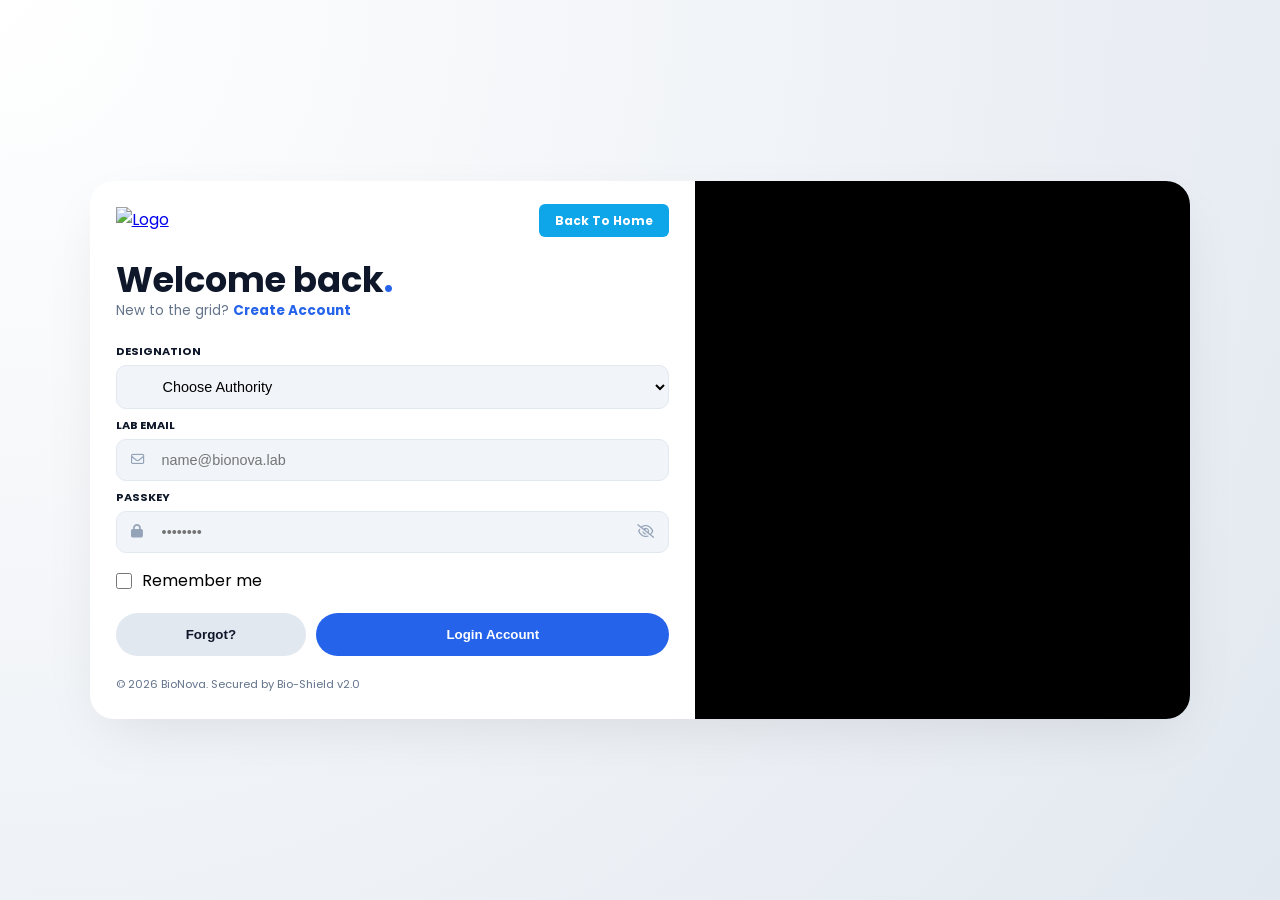
==== login.html @ 6401fcd4 "login page changes" ====
<!DOCTYPE html>
<html lang="en">
<head>
    <meta charset="UTF-8">
    <meta name="viewport" content="width=device-width, initial-scale=1.0">
    <title>Stackly | Login</title>
    <link rel="stylesheet" href="login.css">
    <link rel="stylesheet" href="https://cdnjs.cloudflare.com/ajax/libs/font-awesome/6.5.0/css/all.min.css">
    <link href="https://fonts.googleapis.com/css2?family=Poppins:wght@300;400;500;600;700&display=swap" rel="stylesheet">
    <style>
        /* --- EXACT FIX FOR THE EYE ICON --- */
       /* --- THE ULTIMATE OVERLAY FIX --- */
/* --- CSS FIX FOR ICON ALIGNMENT --- */
.input-wrapper {
    position: relative !important;
    width: 100% !important;
    display: block !important; /* Forces input and icons to layer */
}

.input-wrapper input {
    width: 100% !important;
    padding-left: 45px !important;  /* Space for Lock Icon */
    padding-right: 45px !important; /* Space for Eye Icon */
    box-sizing: border-box !important;
}

/* Lock Icon (Left Side) */
.input-wrapper i.fa-lock {
    position: absolute !important;
    left: 15px !important;
    top: 50% !important;
    transform: translateY(-50%) !important;
    color: #94a3b8;
    z-index: 10;
}

/* Eye Icon (Right Side Corner) */
#togglePassword {
    position: absolute !important;
    right: 15px !important; /* Forces it to the right corner */
    left: auto !important;  /* Prevents it from sticking to the left */
    top: 50% !important;
    transform: translateY(-50%) !important;
    color: #94a3b8;
    cursor: pointer !important;
    z-index: 10;
}

#togglePassword:hover {
    color: #0ea5e9;
}

/* Remember Me Styles */
.remember-group {
    display: flex;
    align-items: center;
    gap: 10px;
    margin: 15px 0;
}

.remember-group input {
    width: 16px;
    height: 16px;
    accent-color: #0ea5e9;
}
    </style>
</head>
<body>

    <main class="app-viewport">
        <div class="auth-card">
            <div class="card-grid">
                <div class="card-left">
                    <header class="card-header">
                        <div class="logo">
                            <a href="index.html">
                                <img src="assets/logo.webp" alt="Logo">
                            </a>
                        </div>
                        <nav class="header-nav">
                            <a href="index.html" class="home-link">Back To Home</a>
                        </nav>
                    </header>

                    <div class="auth-body">
                        <div class="welcome-text">
                            <h1 id="authTitle">Welcome back<span>.</span></h1>
                            <p class="toggle-text">
                                <span id="toggleMsg">New to the grid?</span> 
                                <a href="#" id="toggleAuth">Create Account</a>
                            </p>
                        </div>

                        <form id="authForm" class="compact-form">
                            <div class="field-group" id="nameField" style="display: none;">
                                <label>Full Name</label>
                                <div class="input-wrapper">
                                    <i class="fa-regular fa-user" style="position: absolute; left: 15px; top: 50%; transform: translateY(-50%); color: #94a3b8;"></i>
                                    <input type="text" id="fullname" placeholder="Enter your name" style="padding-left: 45px;">
                                </div>
                            </div>

                            <div class="field-group">
                                <label>Designation</label>
                                <div class="select-box">
                                    <select id="userRole" required>
                                        <option value="" disabled selected>Choose Authority</option>
                                        <option value="admin">Administrator</option>
                                        <option value="patient">Patient</option>
                                    </select>
                                </div>
                            </div>

                            <div class="field-group">
                                <label>Lab Email</label>
                                <div class="input-wrapper">
                                    <i class="fa-regular fa-envelope" style="position: absolute; left: 15px; top: 50%; transform: translateY(-50%); color: #94a3b8;"></i>
                                    <input type="email" id="email" placeholder="name@bionova.lab" required style="padding-left: 45px;">
                                </div>
                            </div>

                            <div class="field-group">
                                <label>Passkey</label>
                                <div class="input-wrapper">
                                    <i class="fa-solid fa-lock" style="position: absolute; left: 15px; top: 50%; transform: translateY(-50%); color: #94a3b8;"></i>
                                    <input type="password" id="password" placeholder="••••••••" required style="padding-left: 45px;">
                                    <i class="fa-regular fa-eye-slash" id="togglePassword"></i>
                                </div>
                            </div>

                            <div class="remember-group">
                                <input type="checkbox" id="rememberMe">
                                <label for="rememberMe">Remember me</label>
                            </div>

                            <div class="form-actions">
                                <button type="button" class="alt-btn" onclick="window.location.href='404.html'">Forgot?</button>
                                <button type="submit" class="prime-btn" id="submitBtn">
                                    <span>Login Account</span>
                                </button>
                            </div>
                        </form>
                    </div>

                    <footer class="card-footer">
                        <p>© 2026 BioNova. Secured by Bio-Shield v2.0</p>
                    </footer>
                </div>

                <div class="card-right">
                    <div class="wave-image"></div>
                </div>
            </div>
        </div>
    </main>

    <script>
        const toggleBtn = document.getElementById('toggleAuth');
        const nameField = document.getElementById('nameField');
        const authTitle = document.getElementById('authTitle');
        const submitBtn = document.getElementById('submitBtn');
        const toggleMsg = document.getElementById('toggleMsg');
        const authForm = document.getElementById('authForm');
        const togglePassword = document.getElementById('togglePassword');
        const passwordInput = document.getElementById('password');

        let isLogin = true;

        toggleBtn.addEventListener('click', (e) => {
            e.preventDefault();
            isLogin = !isLogin;
            if (isLogin) {
                authTitle.innerHTML = "Welcome back<span>.</span>";
                nameField.style.display = "none";
                submitBtn.querySelector('span').innerText = "Login Account";
                toggleMsg.innerText = "New to the grid?";
                toggleBtn.innerText = "Create Account";
            } else {
                authTitle.innerHTML = "Create account<span>.</span>";
                nameField.style.display = "block";
                submitBtn.querySelector('span').innerText = "Register Now";
                toggleMsg.innerText = "Already a member?";
                toggleBtn.innerText = "Log In";
            }
        });

        togglePassword.addEventListener('click', function() {
            const type = passwordInput.getAttribute('type') === 'password' ? 'text' : 'password';
            passwordInput.setAttribute('type', type);
            this.classList.toggle('fa-eye');
            this.classList.toggle('fa-eye-slash');
        });

        authForm.addEventListener('submit', (e) => {
            e.preventDefault();
            login();
        });

        function login() {
            const name = document.getElementById("fullname")?.value || "User";
            const email = document.getElementById("email").value;
            const role = document.getElementById("userRole").value;
            const rememberMe = document.getElementById("rememberMe").checked;

            localStorage.setItem("userName", name);
            localStorage.setItem("userEmail", email);
            localStorage.setItem("userRole", role);
            localStorage.setItem("rememberMe", rememberMe);

            if (role === "admin") {
                window.location.href = "admin-dashboard.html";
            } else if (role === "patient") {
                window.location.href = "user-dashboard.html";
            } else {
                alert("Please select a role");
            }
        }
    </script>
</body>
</html>
---- login.css ----
:root {
    --primary: #2563eb;
    --navy: #0f172a;
    --white: #ffffff;
    --bg-light: #f1f5f9;
    --text-muted: #64748b;
    --aqua: #00ffff;
}

* { margin: 0; padding: 0; box-sizing: border-box; }

html, body {
    height: 100%;
    width: 100%;
    font-family: 'Poppins', sans-serif;
    background: radial-gradient(circle at top left, #ffffff 0%, #e2e8f0 100%);
}

.app-viewport {
    min-height: 100vh;
    width: 100%;
    display: flex;
    justify-content: center;
    align-items: center;
    padding: clamp(10px, 2vw, 40px);
}

/* Fluid Card Design */
.auth-card {
    background: var(--white);
    width: 100%;
    max-width: 1100px;
    height: auto;
    max-height: 95vh; /* Prevents overflow on desktop */
    border-radius: 24px;
    overflow: hidden;
    box-shadow: 0 20px 60px -15px rgba(0, 0, 0, 0.1);
    display: flex;
}

.card-grid {
    display: grid;
    grid-template-columns: 1.1fr 0.9fr;
    width: 100%;
}

.card-left {
    padding: clamp(10px,2vw, 30px);
    display: flex;
    flex-direction: column;
    overflow-y: hidden; /* Scroll internally if content is too tall for a small desktop */
}

/* Header */
.card-header {
    display: flex;
    justify-content: space-between;
    align-items: center;
    margin-bottom: clamp(20px, 3vh, 40px);
}
.logo img {
    height: 40px;
    width: auto;
}
.brand {
    display: flex;
    align-items: center;
    gap: 10px;
    color: var(--primary);
    font-weight: 800;
}

.home-link {
    text-decoration: none;
    background-color: #0ea5e9;
    color: #ffffff;
    padding: 8px 16px;
    border-radius: 6px;
    font-size: 0.75rem;
    font-weight: 700;
}

/* Text Sizing */
.welcome-text h1 {
    font-size: clamp(1.5rem, 3vw, 2.2rem);
    color: var(--navy);
    line-height: 1.2;
}

.welcome-text h1 span { color: var(--primary); }

.toggle-text {
    font-size: 0.85rem;
    margin-bottom: clamp(15px, 2.5vh, 30px);
    color: var(--text-muted);
}

.toggle-text a { color: var(--primary); text-decoration: none; font-weight: 700; }

/* Form Elements */
.field-group { margin-bottom: 8px; }
.field-group label {
    display: block;
    font-size: 0.7rem;
    font-weight: 700;
    text-transform: uppercase;
    color: var(--navy);
    margin-bottom: 5px;
}

.input-wrapper { position: relative; display: flex; align-items: center; }
.input-wrapper i { position: absolute; left: 15px; color: var(--text-muted); font-size: 0.85rem; }

input, select {
    width: 100%;
    padding: 12px 15px 12px 42px;
    background: var(--bg-light);
    border: 1px solid #e2e8f0;
    border-radius: 10px;
    font-size: 0.9rem;
    outline: none;
}

.form-actions { display: flex; gap: 10px; margin-top: 20px; }

.prime-btn {
    flex: 2;
    padding: 14px;
    background: var(--primary);
    color: white;
    border: none;
    border-radius: 50px;
    font-weight: 700;
    cursor: pointer;
}

.alt-btn {
    flex: 1;
    padding: 14px;
    background: #e2e8f0;
    color: var(--navy);
    border: none;
    border-radius: 50px;
    font-weight: 600;
}

/* Visual Side */
.card-right { background: #000; }
.wave-image {
    width: 100%;
    height: 100%;
    background: url(assets/lab5.webp);
    background-size: cover;
    background-position: center;
    clip-path: polygon(15% 0%, 100% 0%, 100% 100%, 15% 100%, 0% 50%);
}

.card-footer { margin-top: auto; padding-top: 20px; font-size: 0.7rem; color: var(--text-muted); }

/* MOBILE RESPONSIVENESS */
@media (max-width: 850px) {
    .app-viewport { padding: 10px; }
    .auth-card { max-height: none; }
    .card-grid { grid-template-columns: 1fr; }
    .card-right { display: none; } /* Hide image on small phones to save space */
    .card-left { padding: 30px 20px; }
    .form-actions { flex-direction: column; }
}
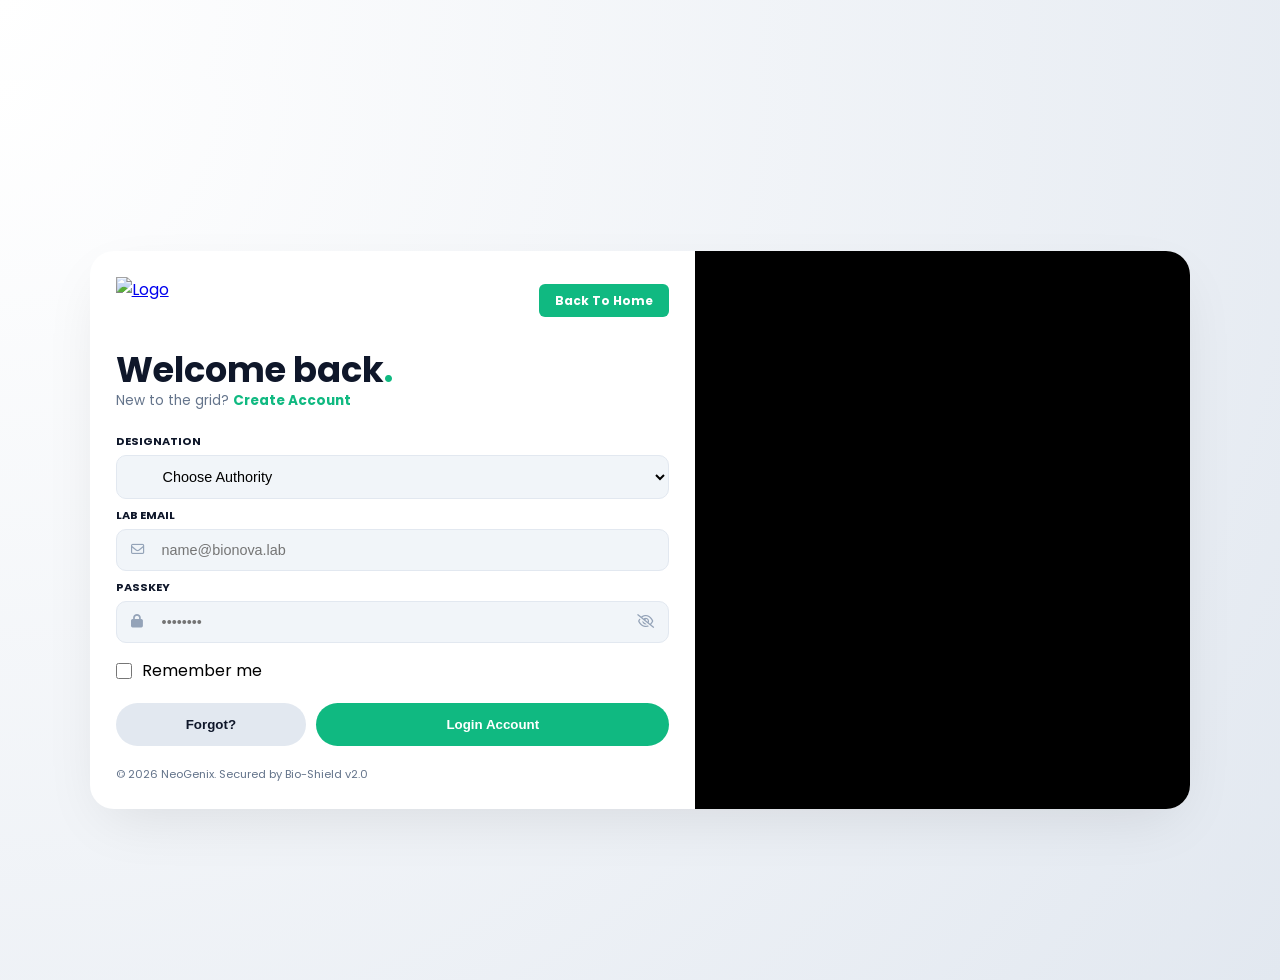
==== commit d17fe122: "code done" ====
--- a/login.html
+++ b/login.html
@@ -1,71 +1,82 @@
 <!DOCTYPE html>
 <html lang="en">
+
 <head>
     <meta charset="UTF-8">
     <meta name="viewport" content="width=device-width, initial-scale=1.0">
-    <title>Stackly | Login</title>
+    <title>Stackly</title>
     <link rel="stylesheet" href="login.css">
     <link rel="stylesheet" href="https://cdnjs.cloudflare.com/ajax/libs/font-awesome/6.5.0/css/all.min.css">
-    <link href="https://fonts.googleapis.com/css2?family=Poppins:wght@300;400;500;600;700&display=swap" rel="stylesheet">
+    <link href="https://fonts.googleapis.com/css2?family=Poppins:wght@300;400;500;600;700&display=swap"
+        rel="stylesheet">
     <style>
         /* --- EXACT FIX FOR THE EYE ICON --- */
-       /* --- THE ULTIMATE OVERLAY FIX --- */
-/* --- CSS FIX FOR ICON ALIGNMENT --- */
-.input-wrapper {
-    position: relative !important;
-    width: 100% !important;
-    display: block !important; /* Forces input and icons to layer */
-}
-
-.input-wrapper input {
-    width: 100% !important;
-    padding-left: 45px !important;  /* Space for Lock Icon */
-    padding-right: 45px !important; /* Space for Eye Icon */
-    box-sizing: border-box !important;
-}
-
-/* Lock Icon (Left Side) */
-.input-wrapper i.fa-lock {
-    position: absolute !important;
-    left: 15px !important;
-    top: 50% !important;
-    transform: translateY(-50%) !important;
-    color: #94a3b8;
-    z-index: 10;
-}
-
-/* Eye Icon (Right Side Corner) */
-#togglePassword {
-    position: absolute !important;
-    right: 15px !important; /* Forces it to the right corner */
-    left: auto !important;  /* Prevents it from sticking to the left */
-    top: 50% !important;
-    transform: translateY(-50%) !important;
-    color: #94a3b8;
-    cursor: pointer !important;
-    z-index: 10;
-}
-
-#togglePassword:hover {
-    color: #0ea5e9;
-}
-
-/* Remember Me Styles */
-.remember-group {
-    display: flex;
-    align-items: center;
-    gap: 10px;
-    margin: 15px 0;
-}
-
-.remember-group input {
-    width: 16px;
-    height: 16px;
-    accent-color: #0ea5e9;
-}
+        /* --- THE ULTIMATE OVERLAY FIX --- */
+        /* --- CSS FIX FOR ICON ALIGNMENT --- */
+        .input-wrapper {
+            position: relative !important;
+            width: 100% !important;
+            display: block !important;
+            /* Forces input and icons to layer */
+        }
+
+        .input-wrapper input {
+            width: 100% !important;
+            padding-left: 45px !important;
+            /* Space for Lock Icon */
+            padding-right: 45px !important;
+            /* Space for Eye Icon */
+            box-sizing: border-box !important;
+        }
+
+        /* Lock Icon (Left Side) */
+        .input-wrapper i.fa-lock {
+            position: absolute !important;
+            left: 15px !important;
+            top: 50% !important;
+            transform: translateY(-50%) !important;
+            color: #94a3b8;
+            z-index: 10;
+        }
+
+        /* Eye Icon (Right Side Corner) */
+        #togglePassword {
+            position: absolute !important;
+            right: 15px !important;
+            /* Forces it to the right corner */
+            left: auto !important;
+            /* Prevents it from sticking to the left */
+            top: 50% !important;
+            transform: translateY(-50%) !important;
+            color: #94a3b8;
+            cursor: pointer !important;
+            z-index: 10;
+        }
+
+        #togglePassword:hover {
+            color: #0ea5e9;
+        }
+
+        /* Remember Me Styles */
+        .remember-group {
+            display: flex;
+            align-items: center;
+            gap: 10px;
+            margin: 15px 0;
+        }
+
+        .remember-group input {
+            width: 16px;
+            height: 16px;
+            accent-color: #0ea5e9;
+        }
     </style>
+    <link rel="stylesheet" href="global-navbar.css">
 </head>
+
 <body>
+
+
 
     <main class="app-viewport">
         <div class="auth-card">
@@ -86,7 +97,7 @@
                         <div class="welcome-text">
                             <h1 id="authTitle">Welcome back<span>.</span></h1>
                             <p class="toggle-text">
-                                <span id="toggleMsg">New to the grid?</span> 
+                                <span id="toggleMsg">New to the grid?</span>
                                 <a href="#" id="toggleAuth">Create Account</a>
                             </p>
                         </div>
@@ -95,8 +106,10 @@
                             <div class="field-group" id="nameField" style="display: none;">
                                 <label>Full Name</label>
                                 <div class="input-wrapper">
-                                    <i class="fa-regular fa-user" style="position: absolute; left: 15px; top: 50%; transform: translateY(-50%); color: #94a3b8;"></i>
-                                    <input type="text" id="fullname" placeholder="Enter your name" style="padding-left: 45px;">
+                                    <i class="fa-regular fa-user"
+                                        style="position: absolute; left: 15px; top: 50%; transform: translateY(-50%); color: #94a3b8;"></i>
+                                    <input type="text" id="fullname" placeholder="Enter your name"
+                                        style="padding-left: 45px;">
                                 </div>
                             </div>
 
@@ -114,16 +127,20 @@
                             <div class="field-group">
                                 <label>Lab Email</label>
                                 <div class="input-wrapper">
-                                    <i class="fa-regular fa-envelope" style="position: absolute; left: 15px; top: 50%; transform: translateY(-50%); color: #94a3b8;"></i>
-                                    <input type="email" id="email" placeholder="name@bionova.lab" required style="padding-left: 45px;">
+                                    <i class="fa-regular fa-envelope"
+                                        style="position: absolute; left: 15px; top: 50%; transform: translateY(-50%); color: #94a3b8;"></i>
+                                    <input type="email" id="email" placeholder="name@bionova.lab" required
+                                        style="padding-left: 45px;">
                                 </div>
                             </div>
 
                             <div class="field-group">
                                 <label>Passkey</label>
                                 <div class="input-wrapper">
-                                    <i class="fa-solid fa-lock" style="position: absolute; left: 15px; top: 50%; transform: translateY(-50%); color: #94a3b8;"></i>
-                                    <input type="password" id="password" placeholder="••••••••" required style="padding-left: 45px;">
+                                    <i class="fa-solid fa-lock"
+                                        style="position: absolute; left: 15px; top: 50%; transform: translateY(-50%); color: #94a3b8;"></i>
+                                    <input type="password" id="password" placeholder="••••••••" required
+                                        style="padding-left: 45px;">
                                     <i class="fa-regular fa-eye-slash" id="togglePassword"></i>
                                 </div>
                             </div>
@@ -134,7 +151,8 @@
                             </div>
 
                             <div class="form-actions">
-                                <button type="button" class="alt-btn" onclick="window.location.href='404.html'">Forgot?</button>
+                                <button type="button" class="alt-btn"
+                                    onclick="window.location.href='404.html'">Forgot?</button>
                                 <button type="submit" class="prime-btn" id="submitBtn">
                                     <span>Login Account</span>
                                 </button>
@@ -143,7 +161,7 @@
                     </div>
 
                     <footer class="card-footer">
-                        <p>© 2026 BioNova. Secured by Bio-Shield v2.0</p>
+                        <p>© 2026 NeoGenix. Secured by Bio-Shield v2.0</p>
                     </footer>
                 </div>
 
@@ -184,7 +202,7 @@
             }
         });
 
-        togglePassword.addEventListener('click', function() {
+        togglePassword.addEventListener('click', function () {
             const type = passwordInput.getAttribute('type') === 'password' ? 'text' : 'password';
             passwordInput.setAttribute('type', type);
             this.classList.toggle('fa-eye');
@@ -215,6 +233,25 @@
                 alert("Please select a role");
             }
         }
+
+        // --- HASH-BASED NAVIGATION ---
+        function checkHash() {
+            const hash = window.location.hash;
+            if (hash === '#signup' || hash === '#register') {
+                if (isLogin) {
+                    toggleBtn.click();
+                }
+            } else if (hash === '#login') {
+                if (!isLogin) {
+                    toggleBtn.click();
+                }
+            }
+        }
+
+        window.addEventListener('load', checkHash);
+        window.addEventListener('hashchange', checkHash);
     </script>
+    <script src="script.js"></script>
 </body>
+
 </html>
--- a/login.css
+++ b/login.css
@@ -7,9 +7,14 @@
     --aqua: #00ffff;
 }
 
-* { margin: 0; padding: 0; box-sizing: border-box; }
-
-html, body {
+* {
+    margin: 0;
+    padding: 0;
+    box-sizing: border-box;
+}
+
+html,
+body {
     height: 100%;
     width: 100%;
     font-family: 'Poppins', sans-serif;
@@ -31,7 +36,8 @@
     width: 100%;
     max-width: 1100px;
     height: auto;
-    max-height: 95vh; /* Prevents overflow on desktop */
+    max-height: 95vh;
+    /* Prevents overflow on desktop */
     border-radius: 24px;
     overflow: hidden;
     box-shadow: 0 20px 60px -15px rgba(0, 0, 0, 0.1);
@@ -45,10 +51,11 @@
 }
 
 .card-left {
-    padding: clamp(10px,2vw, 30px);
+    padding: clamp(10px, 2vw, 30px);
     display: flex;
     flex-direction: column;
-    overflow-y: hidden; /* Scroll internally if content is too tall for a small desktop */
+    overflow-y: hidden;
+    /* Scroll internally if content is too tall for a small desktop */
 }
 
 /* Header */
@@ -58,10 +65,15 @@
     align-items: center;
     margin-bottom: clamp(20px, 3vh, 40px);
 }
+
 .logo img {
-    height: 40px;
+    height: 45px;
+    /* adjust if needed */
     width: auto;
-}
+    display: block;
+}
+
+
 .brand {
     display: flex;
     align-items: center;
@@ -72,7 +84,7 @@
 
 .home-link {
     text-decoration: none;
-    background-color: #0ea5e9;
+    background-color: #10b981;
     color: #ffffff;
     padding: 8px 16px;
     border-radius: 6px;
@@ -87,7 +99,9 @@
     line-height: 1.2;
 }
 
-.welcome-text h1 span { color: var(--primary); }
+.welcome-text h1 span {
+    color: var(--primary);
+}
 
 .toggle-text {
     font-size: 0.85rem;
@@ -95,10 +109,17 @@
     color: var(--text-muted);
 }
 
-.toggle-text a { color: var(--primary); text-decoration: none; font-weight: 700; }
+.toggle-text a {
+    color: var(--primary);
+    text-decoration: none;
+    font-weight: 700;
+}
 
 /* Form Elements */
-.field-group { margin-bottom: 8px; }
+.field-group {
+    margin-bottom: 8px;
+}
+
 .field-group label {
     display: block;
     font-size: 0.7rem;
@@ -108,10 +129,21 @@
     margin-bottom: 5px;
 }
 
-.input-wrapper { position: relative; display: flex; align-items: center; }
-.input-wrapper i { position: absolute; left: 15px; color: var(--text-muted); font-size: 0.85rem; }
-
-input, select {
+.input-wrapper {
+    position: relative;
+    display: flex;
+    align-items: center;
+}
+
+.input-wrapper i {
+    position: absolute;
+    left: 15px;
+    color: var(--text-muted);
+    font-size: 0.85rem;
+}
+
+input,
+select {
     width: 100%;
     padding: 12px 15px 12px 42px;
     background: var(--bg-light);
@@ -121,7 +153,11 @@
     outline: none;
 }
 
-.form-actions { display: flex; gap: 10px; margin-top: 20px; }
+.form-actions {
+    display: flex;
+    gap: 10px;
+    margin-top: 20px;
+}
 
 .prime-btn {
     flex: 2;
@@ -145,7 +181,10 @@
 }
 
 /* Visual Side */
-.card-right { background: #000; }
+.card-right {
+    background: #000;
+}
+
 .wave-image {
     width: 100%;
     height: 100%;
@@ -155,14 +194,37 @@
     clip-path: polygon(15% 0%, 100% 0%, 100% 100%, 15% 100%, 0% 50%);
 }
 
-.card-footer { margin-top: auto; padding-top: 20px; font-size: 0.7rem; color: var(--text-muted); }
+.card-footer {
+    margin-top: auto;
+    padding-top: 20px;
+    font-size: 0.7rem;
+    color: var(--text-muted);
+}
 
 /* MOBILE RESPONSIVENESS */
 @media (max-width: 850px) {
-    .app-viewport { padding: 10px; }
-    .auth-card { max-height: none; }
-    .card-grid { grid-template-columns: 1fr; }
-    .card-right { display: none; } /* Hide image on small phones to save space */
-    .card-left { padding: 30px 20px; }
-    .form-actions { flex-direction: column; }
+    .app-viewport {
+        padding: 10px;
+    }
+
+    .auth-card {
+        max-height: none;
+    }
+
+    .card-grid {
+        grid-template-columns: 1fr;
+    }
+
+    .card-right {
+        display: none;
+    }
+
+    /* Hide image on small phones to save space */
+    .card-left {
+        padding: 30px 20px;
+    }
+
+    .form-actions {
+        flex-direction: column;
+    }
 }
--- a/global-navbar.css
+++ b/global-navbar.css
@@ -0,0 +1,204 @@
+/* --- GLOBAL NAVBAR STYLES --- */
+:root {
+    --primary: #10b981;
+    --primary-gradient: linear-gradient(135deg, #10b981 0%, #059669 100%);
+    --secondary: #0f172a;
+    --text-main: #0f172a;
+    --text-muted: #64748b;
+    --white: #ffffff;
+    --glass: rgba(255, 255, 255, 0.7);
+    --glass-border: rgba(255, 255, 255, 0.3);
+    --shadow: 0 10px 30px rgba(0,0,0,0.05);
+    --transition: all 0.3s cubic-bezier(0.16, 1, 0.3, 1);
+}
+
+.navbar {
+    position: fixed;
+    top: 0;
+    left: 0;
+    width: 100%;
+    z-index: 9999;
+    background: var(--glass);
+    backdrop-filter: blur(20px);
+    -webkit-backdrop-filter: blur(20px);
+    border-bottom: 1px solid var(--glass-border);
+    transition: var(--transition);
+}
+
+.navbar.scrolled {
+    background: rgba(255, 255, 255, 0.95);
+    box-shadow: var(--shadow);
+    padding: 0;
+}
+
+.nav-container {
+    max-width: 1300px;
+    margin: 0 auto;
+    padding: 15px 30px;
+    display: flex;
+    justify-content: space-between;
+    align-items: center;
+    transition: var(--transition);
+}
+
+/* Base Nav Menu (Mobile Hidden) */
+.nav-menu {
+    position: fixed;
+    top: 0;
+    right: -100%;
+    width: 300px;
+    height: 100vh;
+    background: rgba(255, 255, 255, 0.98);
+    flex-direction: column;
+    justify-content: center;
+    align-items: center;
+    box-shadow: -10px 0 30px rgba(0,0,0,0.1);
+    transition: right 0.4s cubic-bezier(0.16, 1, 0.3, 1);
+    padding: 40px;
+    list-style: none;
+    display: flex;
+    gap: 35px;
+}
+
+.nav-menu.active {
+    right: 0;
+}
+
+.nav-menu a {
+    text-decoration: none;
+    color: var(--secondary);
+    font-weight: 500;
+    font-size: 0.95rem;
+    position: relative;
+    padding-bottom: 5px;
+    transition: var(--transition);
+}
+
+.nav-menu a::after {
+    content: '';
+    position: absolute;
+    width: 0;
+    height: 2px;
+    bottom: 0;
+    left: 0;
+    background: var(--primary);
+    transition: width 0.3s ease;
+}
+
+.nav-menu a:hover::after, .nav-menu a.active::after {
+    width: 100%;
+}
+
+.nav-menu a:hover, .nav-menu a.active {
+    color: var(--primary);
+}
+
+/* Buttons */
+.btn-primary {
+    background: var(--primary-gradient);
+    color: var(--white);
+    padding: 12px 28px;
+    border-radius: 50px;
+    text-decoration: none;
+    font-weight: 600;
+    font-size: 0.95rem;
+    border: none;
+    cursor: pointer;
+    transition: var(--transition);
+    box-shadow: 0 10px 20px -5px rgba(16, 185, 129, 0.4);
+}
+
+.btn-primary:hover {
+    transform: translateY(-2px);
+    box-shadow: 0 15px 25px -5px rgba(16, 185, 129, 0.5);
+    color: #fff;
+}
+
+.btn-secondary {
+    background: transparent;
+    color: var(--primary);
+    padding: 12px 28px;
+    border-radius: 50px;
+    text-decoration: none;
+    font-weight: 600;
+    font-size: 0.95rem;
+    border: 1px solid var(--primary);
+    cursor: pointer;
+    transition: var(--transition);
+}
+
+.btn-secondary:hover {
+    background: rgba(16, 185, 129, 0.05);
+    transform: translateY(-2px);
+}
+
+.nav-actions {
+    display: none;
+}
+
+.mobile-login {
+    display: block;
+    margin-top: 20px;
+}
+
+.nav-toggle {
+    display: flex;
+    flex-direction: column;
+    gap: 5px;
+    cursor: pointer;
+    z-index: 10000;
+}
+
+.nav-toggle span {
+    width: 25px;
+    height: 3px;
+    background-color: var(--secondary);
+    border-radius: 3px;
+    transition: var(--transition);
+}
+
+/* Mobile Responsive */
+/* Progressive Enhancement for Desktop Menu */
+@media (min-width: 901px) {
+    .nav-toggle {
+        display: none;
+    }
+
+    .nav-menu {
+        position: static;
+        width: auto;
+        height: auto;
+        background: transparent;
+        flex-direction: row;
+        box-shadow: none;
+        padding: 0;
+        right: 0;
+    }
+
+    .nav-actions {
+        display: flex;
+    }
+
+    .mobile-login {
+        display: none;
+    }
+
+    .nav-container {
+        padding: 20px 40px;
+    }
+
+    .navbar.scrolled .nav-container {
+        padding: 15px 40px;
+    }
+}
+
+/* Dashboard UI padding to accommodate the global navbar */
+.dashboard-wrapper {
+    margin-top: 80px;
+}
+.error-page-light {
+    margin-top: 80px;
+}
+.app-viewport {
+    margin-top: 80px;
+}
